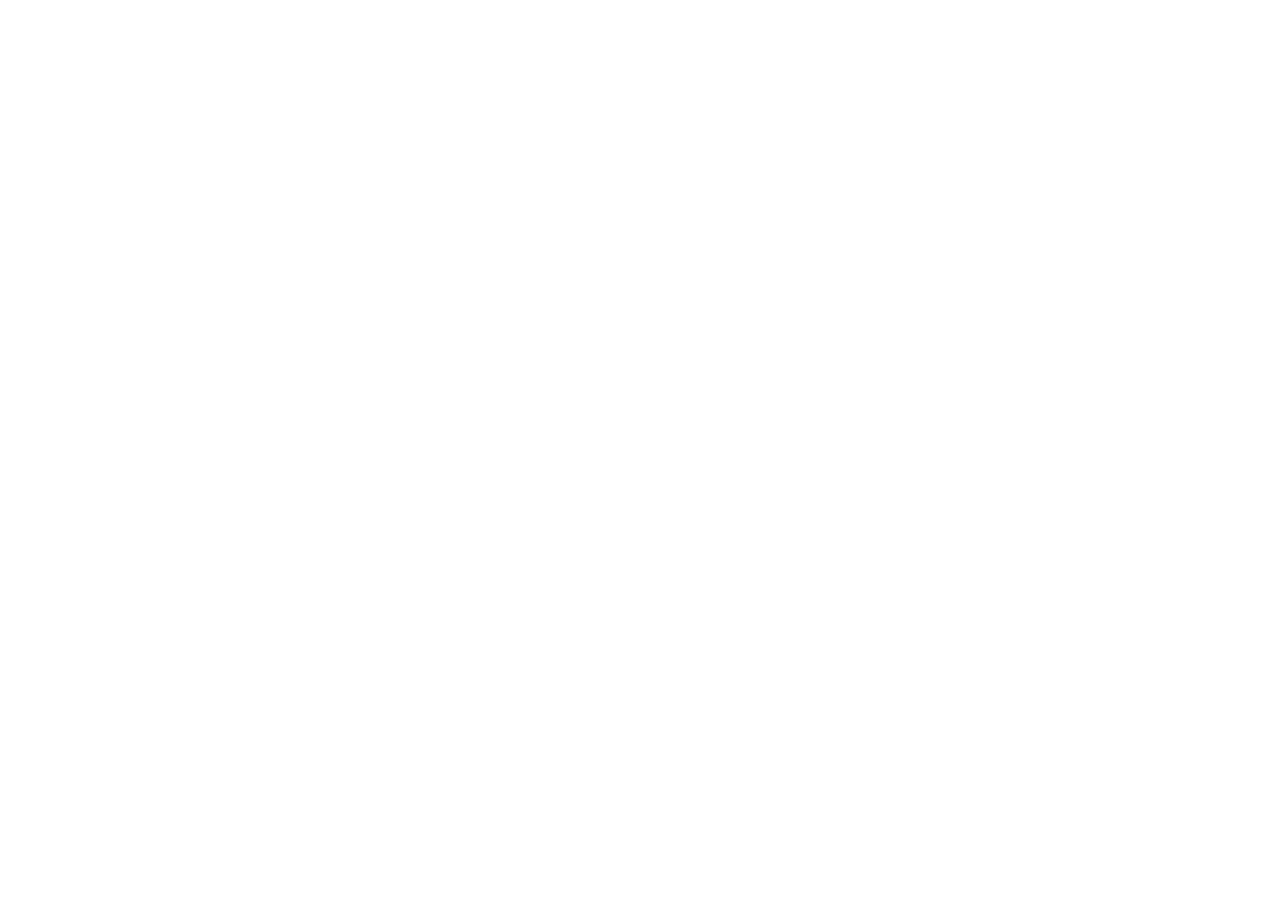
==== index.html @ 34eb6703 "Rename Lightfatv.html to index.html" ====
<!DOCTYPE html>
<html lang="en">

</body>
</html>
<head>
    <meta charset="UTF-8">
    <meta name="viewport" content="width=device-width, initial-scale=1.0">
    <title id="title">LIGHTFA TV

</title>
    <link rel="stylesheet" href="style.css">
<link rel="stylesheet" type="text/css" href="www.lightfatv.com/style.css" />
<script type="text/javascript" src="www.lightfatv.com/lightfatv.js"></script>
</head>
<body>
    <div class="top-bar"></div>
    <div id="player">
        <div id="ytplayer"></div>
    </div>
    </script>
</body>
---- www.lightfatv.com/style.css ----
*{
    box-sizing: border-box;
}

@font-face {
font-family: 'Lato';
src: url('./font/Lato-Regular.ttf');
font-weight: normal;
font-style: normal;
}


.
}

	<style>
    /* Video player styles */
    #player {
        position: relative;
        width: 100%;
        height: 0;
        padding-bottom: 56.25%;
        overflow: hidden;
    }

		#player.playing:before {
			content: "";
			position: absolute;
			top: 0;
			left: 0;
			width: 100%;
			height: 100%;
			background: rgba(0, 0, 0, 0.01);
			z-index: ;
		}
		
		
	#ytplayer {
        position: absolute;
        top: 0;
        left: 0;
        width: 100%;
        height: 100%;
        z-index: 0;
    }

    /* Top bar styles */
    .top-bar {
        position: absolute;
        top: 0;
        left: 0;
        width: 100%;
        height: 70px;
        background-color: #FFFFFF00;
        z-index: 1;
    }
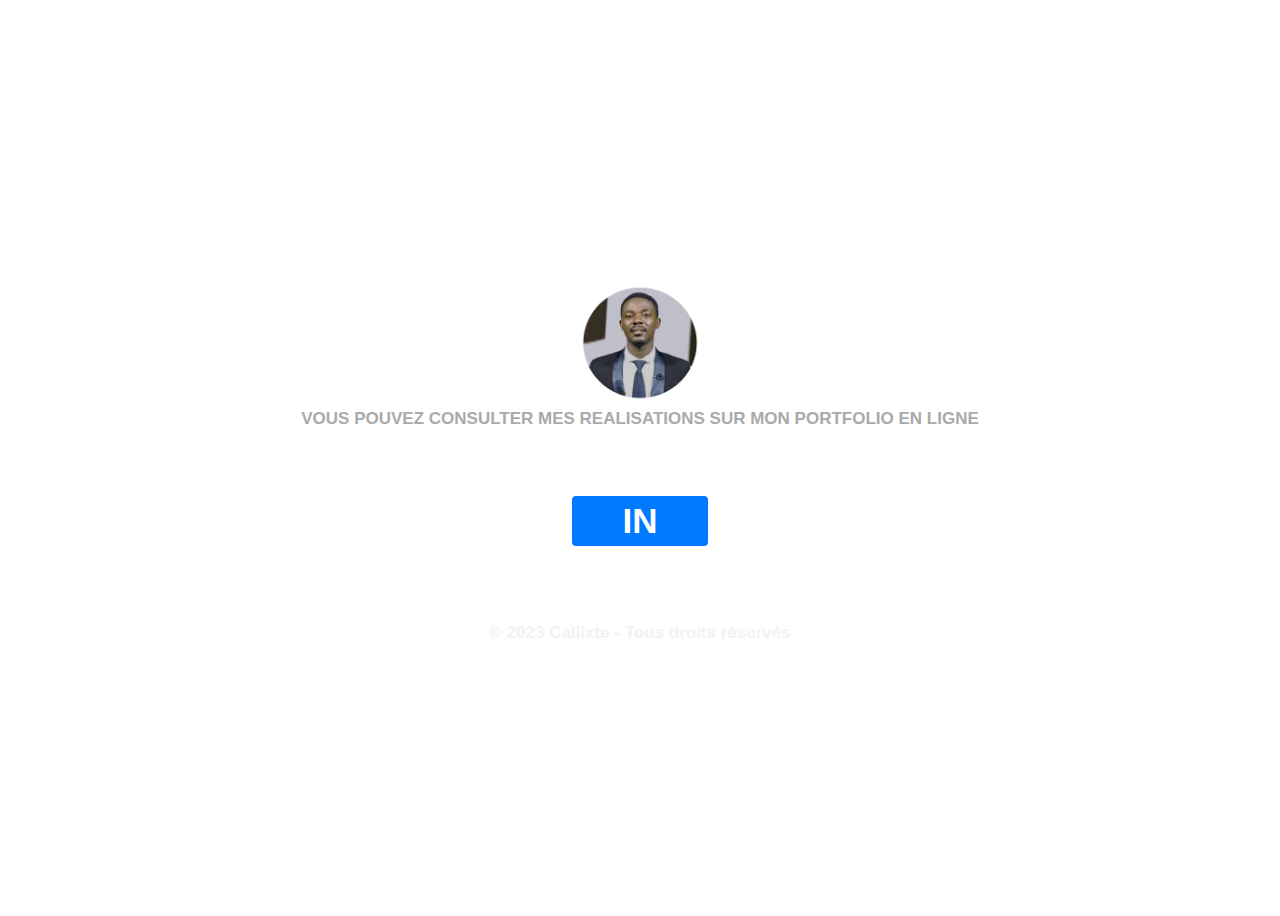
==== commit d8e05c41: "Update index.html" ====
--- a/index.html
+++ b/index.html
@@ -1,22 +1,92 @@
 <!DOCTYPE html>
+<html lang="en">
+<link rel="icon" href="data1/images/11.png" type="image/x-icon">
+<link rel="shortcut icon" href="data1/images/11.png" type="image/x-icon">
+
 <html lang="en">
 
 </body>
 </html>
+
 <head>
     <meta charset="UTF-8">
     <meta name="viewport" content="width=device-width, initial-scale=1.0">
-    <title id="title">LIGHTFA TV
+    <title id="title">CALLIXTE
 
 </title>
     <link rel="stylesheet" href="style.css">
-<link rel="stylesheet" type="text/css" href="www.lightfatv.com/style.css" />
-<script type="text/javascript" src="www.lightfatv.com/lightfatv.js"></script>
+    <!-- <link rel="stylesheet" href="https://fonts.googleapis.com/css?family=Lato:400,700&dispplay=swap" /> -->
+    <!-- Start WOWSlider.com HEAD section -->
+<link rel="stylesheet" type="text/css" href="engine1/style.css" />
+<script type="text/javascript" src="engine1/jquery.js"></script>
+<!-- End WOWSlider.com HEAD section -->
 </head>
-<body>
-    <div class="top-bar"></div>
-    <div id="player">
-        <div id="ytplayer"></div>
-    </div>
-    </script>
-</body>
+<div class="link">
+
+		     <div class="container-login">
+        <div class="logo">
+            <a href="main.html"><img src="data1/images/11.png" alt="">
+			
+      
+		  <!-- Scroll item -->
+ <div class="horizontal-scroll-wrapper squares">
+    <div></div>
+    <div>VOUS POUVEZ CONSULTER MES REALISATIONS SUR MON PORTFOLIO EN LIGNE</div>
+    
+    <div></div>
+	<!DOCTYPE html>
+<html>
+<head>
+	<title>My Page</title>
+	<style>
+		form {
+		  display: flex;
+		  flex-direction: column;
+		  align-items: center;
+		  margin: 50px 0; /* reduced margin */
+		}
+
+		label {
+		  font-size: 16px;
+		  margin-bottom: 5px;
+		}
+
+		input[type="text"] {
+		  padding: 5px;
+		  font-size: 14px;
+		  border: 1px solid #ccc;
+		  border-radius: 4px;
+		  width: 300px;
+		  margin-bottom: 10px;
+		}
+
+		button[type="submit"] {
+		  padding: 5px 10px;
+		  font-size: 35px;
+		  background-color: #007bff;
+		  color: #fff;
+		  border: none;
+		  border-radius: 4px;
+		  cursor: pointer;
+		}
+
+		button[type="submit"]:hover {
+		  background-color: #0062cc;
+		}
+
+	</style>
+</head>
+
+
+			   <div class="title"><marquee> </marquee>
+        </div> <a href=""></a>
+            <a href="main.html">
+            <button class="btn-submit" type="submit">IN</button>
+        </form>
+
+	</form>
+
+			   <div class="title"><marquee> </marquee>
+	
+</div>
+		 <div class="link">© 2023 Callixte - Tous droits réservés</div>
--- a/style.css
+++ b/style.css
@@ -0,0 +1,243 @@
+*{
+    box-sizing: border-box;
+}
+
+@font-face {
+font-family: 'Lato';
+src: url('./font/Lato-Regular.ttf');
+font-weight: normal;
+font-style: normal;
+}
+  
+body{
+    height: 100vh;
+    widows: 90vh;
+    overflow: scroll;
+    font-family: 'Lato',sans-serif;
+    display: flex;
+    font-weight: 700;
+    align-items: center;
+    justify-content: center;
+    color: #555;
+    background: url(data1/images/5.PNG);
+	background-size: cover;
+}
+
+.
+}
+
+.logo{
+    width: 100px ;
+    height: 100px;
+    border-radius: 50%;
+    margin: 0 auto;
+    justify-content: center;
+    align-items: center;
+    display: flex;
+    box-shadow: 0px 0px 2px #00DD80, 0px 0px 0px 5px #ecf0f3, 8px 8px 15px #a7aaaf, -8px -8px 15px #ffffff;
+}
+
+.logo img{
+    width: 120px;
+    height: 120px;
+}
+
+.title{
+    text-align: center;
+    font-size: 58px;
+    padding-top: px;
+    letter-spacing: 0.5px;
+	color: #ffffff;
+}
+
+.sub-title{
+    font-size: 102px;
+    text-align: center;
+    padding-top: 5px;
+}
+
+.custom-fields{
+    width: 100%;
+    padding: 20px 50px 5px 50px;
+}
+
+.custom-fields input{
+    outline: none;
+    border: none;
+    background: none;
+    font-size: 15px;
+    color: #5kjh55;
+    padding: 20px 0px 20px 60px;
+}
+
+.username-field, .password-field{
+    margin-bottom: 25px;
+    border-radius: 30px;
+    padding: 0px 0px 0px 7px;
+    box-shadow: inset 50px 50px 50px #ffffff, inset -50px -50px 50px #ffffff;
+}
+   /*bouton login ici*/
+.btn-submit{
+        outline: none;
+    border: none;
+    cursor: pointer;
+    width: 20%;
+    height: 50px;
+    border-radius: 100px;
+    font-size: 15px;
+    font-weight: 700;
+    font-family: 'Lato', sans-serif;
+    color: #fff;
+    text-align: center;
+    background-color: #CF800212;
+    box-shadow: 3px 3px 8px #FFFFFF, -6px -6px 8px #ffffff;
+}
+
+.btn-submit:hover{
+    background-color: #CF8002;
+}
+
+.btn-submit:active{
+    background-color: #585C5C;
+}
+
+.btn-logout{
+    outline: none;
+    border: none;
+    cursor: pointer;
+    width: 100%;
+    height: 40px;
+    border-radius: 30px;
+    font-size: 15px;
+    font-weight: 700;
+    font-family: 'Lato', sans-serif;
+    color: #fff;
+    text-align: center;
+    background-color: #f55252;
+    margin-top: 10px;
+    box-shadow: 3px 3px 8px #b1b1b1, -6px -6px 8px #ffffff;
+}
+
+.btn-logout:hover{
+    background-color: #ff4848;
+}
+
+.btn-logout:active{
+    background-color: #eb5c5c;
+}
+
+.link{
+    text-align: center;
+    margin-top: 10px;
+	color: #f2f2f2;
+}
+
+.link a{
+    color: #aaa;
+    text-decoration: none;
+    font-size: 17px;
+}
+
+.btn-container{
+    width: 100%;
+    padding: 30px 5px 5px 5px;
+    display: flex;
+    flex-direction: row;
+    flex-wrap: wrap;
+    justify-content: space-between;
+}
+
+.btn-container .btn-option{
+    outline: none;
+    border: none;
+    cursor: pointer;
+    width: 40%;
+    height: 40px;
+    border-radius: 30px;
+    font-size: 15px;
+    font-weight: 700;
+    font-family: 'Lato', sans-serif;
+    color: #fff;
+    text-align: center;
+    background-color: #191041;
+    box-shadow: 3px 3px 8px #, -6px -6px 8px #;
+}
+
+/* .horizontal-scroll-wrapper {
+    width: 20px;
+    height: 20px;
+    overflow-y: auto;
+    overflow-x: hidden;
+    transform:rotate(-90deg) translateY(-100px);
+    transform-origin: right top;
+  }
+
+  .horizontal-scroll-wrapper > div {
+    width: 20px;
+    height: 20px;
+    transform: rotate(90deg);
+    transform-origin: right top; 
+  } */
+
+  .menu-items{
+      margin-top: 15px;
+      margin-bottom: 5px;
+      width: 100%;
+      padding: 10px 10px;
+      padding-bottom: 15px;
+      display: flex;
+      flex-direction: column;
+      justify-content: center;
+      border-radius: 10px;
+      overflow: hidden;
+      box-shadow: 3px 3px 8px #b1b1b1, -6px -6px 8px #ffffff;
+  }
+  .row-items{
+      display: flex;
+      align-items: center;
+      flex-direction: row;
+      justify-content: space-between;
+  }
+
+  .row-items .title, .row-items .price{
+    font-size: 12px;
+    font-family: 'Lato', sans-serif;
+    opacity: 0.85;
+    font-style: oblique;
+  }
+
+  .row-items .title-exp{
+    font-size: 12px;
+    font-family: 'Lato', sans-serif;
+    opacity: 0.85;
+    padding-top: 5px;
+  }
+
+  .box{
+      padding-top: 15px;
+      opacity: 0.6;
+      font-size: 12px;
+      text-align: center;
+  }
+
+  .notice{
+    padding-top: 15px;
+    opacity: 0.6;
+    font-size: 12px;
+    text-align: center;
+    color: coral;
+  }
+  
+  .styled-text {
+  font-size: 18px;
+  font-family: Arial, sans-serif;
+  color: #333;
+  text-align: center;
+  text-transform: uppercase;
+  letter-spacing: 3px;
+  border-radius: 100px;
+  margin: 0;
+  padding: 15px;
+  background-color: #f2f2f2;
+  }
+
--- a/engine1/style.css
+++ b/engine1/style.css
@@ -0,0 +1,358 @@
+/*
+ *	generated by WOW Slider 9.0
+ *	template Galaxy
+ */
+@import url(https://fonts.googleapis.com/css?family=Roboto+Condensed&subset=latin,cyrillic,latin-ext);
+#wowslider-container1 { 
+	display: table;
+	zoom: 1; 
+	position: relative;
+	width: 100%;
+	max-width: 1280px;
+	max-height:720px;
+	margin:0px auto 0px;
+	z-index:90;
+	text-align:left; /* reset align=center */
+	font-size: 10px;
+	text-shadow: none; /* fix some user styles */
+
+	/* reset box-sizing (to boostrap friendly) */
+	-webkit-box-sizing: content-box;
+	-moz-box-sizing: content-box;
+	box-sizing: content-box; 
+}
+* html #wowslider-container1{ width:1280px }
+#wowslider-container1 .ws_images ul{
+	position:relative;
+	width: 10000%; 
+	height:100%;
+	left:0;
+	list-style:none;
+	margin:0;
+	padding:0;
+	border-spacing:0;
+	overflow: visible;
+	/*table-layout:fixed;*/
+}
+#wowslider-container1 .ws_images ul li{
+	position: relative;
+	width:1%;
+	height:100%;
+	line-height:0; /*opera*/
+	overflow: hidden;
+	float:left;
+	/*font-size:0;*/
+	padding:0 0 0 0 !important;
+	margin:0 0 0 0 !important;
+}
+
+#wowslider-container1 .ws_images{
+	position: relative;
+	left:0;
+	top:0;
+	height:100%;
+	max-height:720px;
+	max-width: 1280px;
+	vertical-align: top;
+	border:none;
+	overflow: hidden;
+}
+#wowslider-container1 .ws_images ul a{
+	width:100%;
+	height:100%;
+	max-height:720px;
+	display:block;
+	color:transparent;
+}
+#wowslider-container1 img{
+	max-width: none !important;
+}
+#wowslider-container1 .ws_images .ws_list img,
+#wowslider-container1 .ws_images > div > img{
+	width:100%;
+	border:none 0;
+	max-width: none;
+	padding:0;
+	margin:0;
+}
+#wowslider-container1 .ws_images > div > img {
+	max-height:720px;
+}
+
+#wowslider-container1 .ws_images iframe {
+	position: absolute;
+	z-index: -1;
+}
+
+#wowslider-container1 .ws-title > div {
+	display: inline-block !important;
+}
+
+#wowslider-container1 a{ 
+	text-decoration: none; 
+	outline: none; 
+	border: none; 
+}
+
+#wowslider-container1  .ws_bullets { 
+	float: left;
+	position:absolute;
+	z-index:70;
+}
+#wowslider-container1  .ws_bullets div{
+	position:relative;
+	float:left;
+	font-size: 0px;
+}
+/* compatibility with Joomla styles */
+#wowslider-container1  .ws_bullets a {
+	line-height: 0;
+}
+
+#wowslider-container1  .ws_script{
+	display:none;
+}
+#wowslider-container1 sound, 
+#wowslider-container1 object{
+	position:absolute;
+}
+
+/* prevent some of users reset styles */
+#wowslider-container1 .ws_effect {
+	position: static;
+	width: 100%;
+	height: 100%;
+}
+
+#wowslider-container1 .ws_photoItem {
+	border: 2em solid #fff;
+	margin-left: -2em;
+	margin-top: -2em;
+}
+#wowslider-container1 .ws_cube_side {
+	background: #A6A5A9;
+}
+
+
+#wowslider-container1.ws_gestures {
+	cursor: -webkit-grab;
+	cursor: -moz-grab;
+	cursor: url("[data-uri]"), move;
+}
+#wowslider-container1.ws_gestures.ws_grabbing {
+	cursor: -webkit-grabbing;
+	cursor: -moz-grabbing;
+	cursor: url("[data-uri]"), move;
+}
+
+/* hide controls when video start play */
+#wowslider-container1.ws_video_playing .ws_bullets,
+#wowslider-container1.ws_video_playing .ws_fullscreen,
+#wowslider-container1.ws_video_playing .ws_next,
+#wowslider-container1.ws_video_playing .ws_prev {
+	display: none;
+}
+
+
+/* youtube/vimeo buttons */
+#wowslider-container1 .ws_video_btn {
+	position: absolute;
+	display: none;
+	cursor: pointer;
+	top: 0;
+	left: 0;
+	width: 100%;
+	height: 100%;
+	z-index: 55;
+}
+#wowslider-container1 .ws_video_btn.ws_youtube,
+#wowslider-container1 .ws_video_btn.ws_vimeo {
+	display: block;
+}
+#wowslider-container1 .ws_video_btn div {
+	position: absolute;
+	background-image: url(./playvideo.png);
+	background-size: 200%;
+	top: 50%;
+	left: 50%;
+	width: 7em;
+	height: 5em;
+	margin-left: -3.5em;
+	margin-top: -2.5em;
+}
+#wowslider-container1 .ws_video_btn.ws_youtube div {
+	background-position: 0 0;
+}
+#wowslider-container1 .ws_video_btn.ws_youtube:hover div {
+	background-position: 100% 0;
+}
+#wowslider-container1 .ws_video_btn.ws_vimeo div {
+	background-position: 0 100%;
+}
+#wowslider-container1 .ws_video_btn.ws_vimeo:hover div {
+	background-position: 100% 100%;
+}
+
+#wowslider-container1 .ws_playpause.ws_hide {
+	display: none !important;
+}
+#wowslider-container1  .ws_bullets { 
+	padding: 5px 0; 
+}
+#wowslider-container1 .ws_bullets a { 
+	width: 17px;
+	height: 17px;
+
+	background-image: url(./bullet.png);
+	float: left; 
+	text-indent: -4000px; 
+	position:relative;
+	margin-left:0px;
+	color:transparent;
+	background-size: 100%;
+}
+#wowslider-container1 .ws_bullets a:hover, #wowslider-container1 .ws_bullets a.ws_selbull{
+	background-position: 0 100%;
+}
+#wowslider-container1 a.ws_next, #wowslider-container1 a.ws_prev {
+	position:absolute;
+	top:50%;
+	margin-top:-4.2em;
+	z-index:60;
+	width: 4.2em;	
+	height: 8.4em;
+	background-image: url(./arrows.png);
+	background-size: 200%;
+	opacity: 1;
+}
+#wowslider-container1 a.ws_next{
+	background-position: 0 0;
+	right: 0;
+}
+#wowslider-container1 a.ws_prev {
+	background-position: 100% 0;
+	left: 0;
+}
+
+/*playpause*/
+#wowslider-container1 .ws_playpause {
+    width: 8.4em;
+    height: 8.4em;
+    position: absolute;
+    top: 50%;
+    left: 50%;
+    margin-left: -4.2em;
+    margin-top: -4.2em;
+    z-index: 59;
+	background-size: 100%;
+	opacity: 1;
+}
+
+#wowslider-container1 .ws_pause {
+    background-image: url(./pause.png);
+}
+
+#wowslider-container1 .ws_play {
+    background-image: url(./play.png);
+}/* bottom right */
+#wowslider-container1  .ws_bullets {
+    bottom: 30px;
+	right: 10px;
+}
+
+#wowslider-container1 .ws-title {
+	position: absolute;
+	display: block;
+	font: 5.1em 'Roboto Condensed', 'MS Sans Serif', Geneva, sans-serif;
+	bottom: 1em;
+	left: 0;
+	padding: 0.25em 0.5em;
+	margin-right: 10.5em;
+	color: #ececec;
+	background-color:
+    padding: 0.1em 10em 10.em 9.1em;
+    border-radius: 0 1000px 1000px 0;
+	z-index: 500;
+	line-height: 0.6em;
+	text-transform: none;
+}
+
+#wowslider-container1 .ws-title div,#wowslider-container1 .ws-title span{
+	display:inline-block;
+	opacity:1;
+}
+#wowslider-container1 .ws-title div{
+	display:block;
+	margin-top:220.6em;
+	font-size: 200.571em;
+}
+#wowslider-container1 .ws-title span{
+	text-transform: uppercase; 
+}#wowslider-container1 .ws_images > ul{
+	animation: wsBasic 8s infinite;
+	-moz-animation: wsBasic 8s infinite;
+	-webkit-animation: wsBasic 8s infinite;
+}
+@keyframes wsBasic{0%{left:-0%} 25%{left:-0%} 50%{left:-100%} 75%{left:-100%} }
+@-moz-keyframes wsBasic{0%{left:-0%} 25%{left:-0%} 50%{left:-100%} 75%{left:-100%} }
+@-webkit-keyframes wsBasic{0%{left:-0%} 25%{left:-0%} 50%{left:-100%} 75%{left:-100%} }
+
+#wowslider-container1 .ws_bullets  a img{
+	text-indent:0;
+	display:block;
+	bottom:20px;
+	left:-43px;
+	visibility:hidden;
+	position:absolute;
+    border: 4px solid #FFF;
+	max-width:none;
+}
+#wowslider-container1 .ws_bullets a:hover img{
+	visibility:visible;
+}
+
+#wowslider-container1 .ws_bulframe div div{
+	height:48px;
+	overflow:visible;
+	position:relative;
+}
+#wowslider-container1 .ws_bulframe div {
+	left:0;
+	overflow:hidden;
+	position:relative;
+	width:84px;
+	background-color:#FFFFFF;
+}
+#wowslider-container1  .ws_bullets .ws_bulframe{
+	display:none;
+	bottom:26px;
+	overflow:visible;
+	position:absolute;
+	cursor:pointer;
+    border: 4px solid #FFF;
+}
+#wowslider-container1 .ws_bulframe span{
+	display:block;
+	position:absolute;
+	bottom:-11px;
+	margin-left:-2px;
+	left:43px;
+	background:url(./triangle.png);
+	width:13px;
+	height:7px;
+}#wowslider-container1 .ws_bulframe div div{
+	height: auto;
+}
+
+@media all and (max-width:760px) {
+	#wowslider-container1 .ws_fullscreen {
+		display: block;
+	}
+}
+@media all and (max-width:600px){
+	#wowslider-container1 .ws_controls,
+	#wowslider-container1 .ws_bullets,
+	#wowslider-container1 .ws_thumbs{
+		display: none
+	}
+}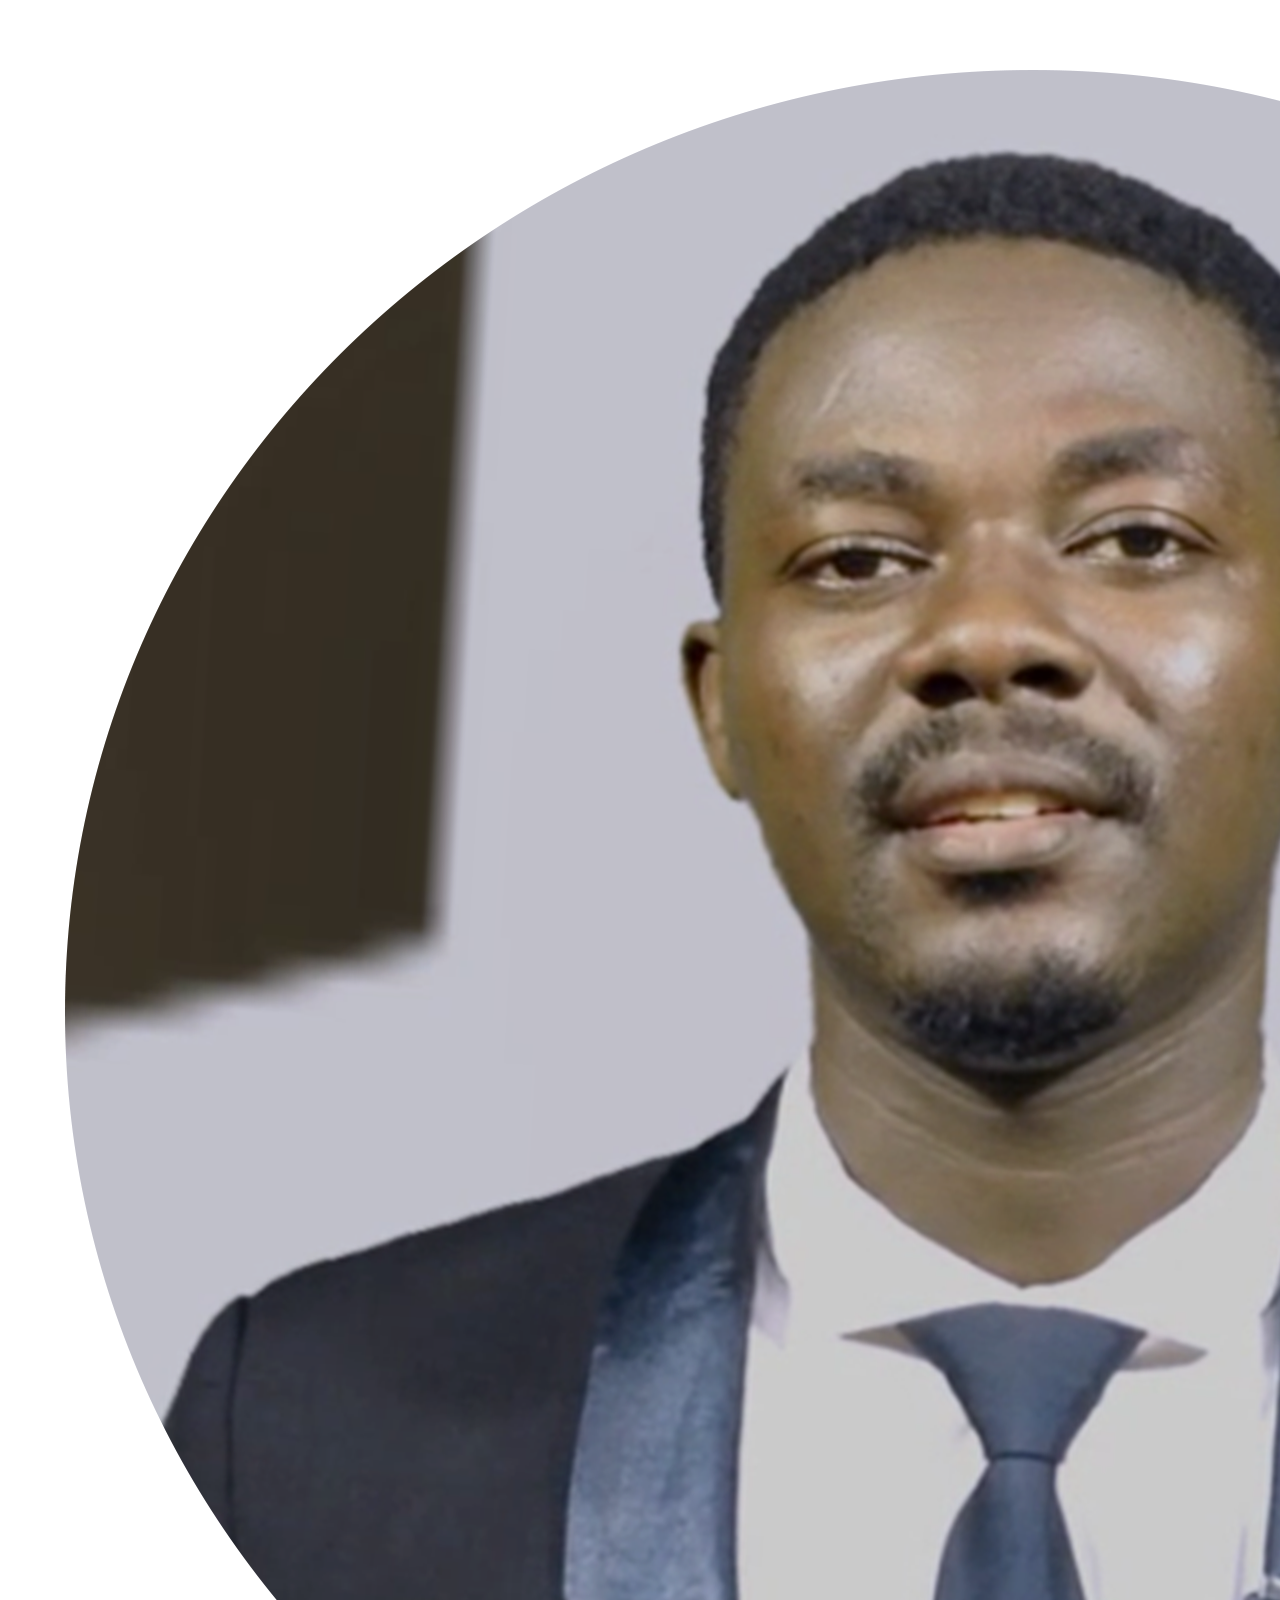
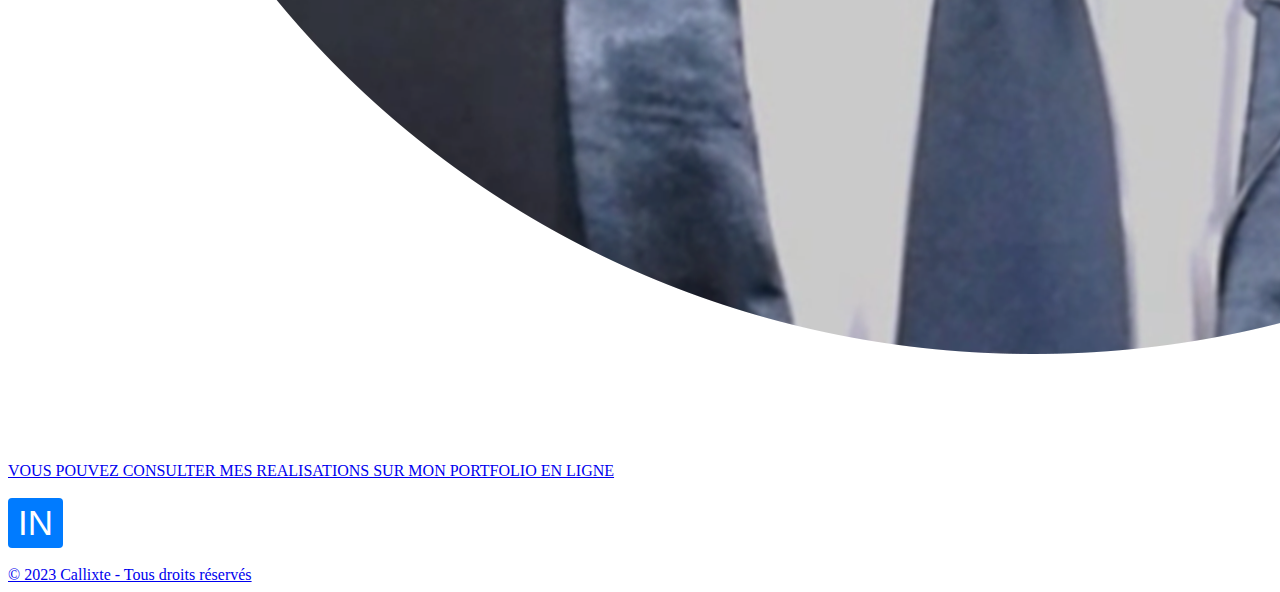
==== commit ae56b130: "Update index.html" ====
--- a/index.html
+++ b/index.html
@@ -86,7 +86,7 @@
 
 	</form>
 
-			   <div class="title"><marquee> </marquee>
+			  <div class="title"><marquee> </marquee>
 	
 </div>
 		 <div class="link">© 2023 Callixte - Tous droits réservés</div>
--- a/style.css
+++ b/style.css
@@ -8,236 +8,50 @@
 font-weight: normal;
 font-style: normal;
 }
-  
-body{
-    height: 100vh;
-    widows: 90vh;
-    overflow: scroll;
-    font-family: 'Lato',sans-serif;
-    display: flex;
-    font-weight: 700;
-    align-items: center;
-    justify-content: center;
-    color: #555;
-    background: url(data1/images/5.PNG);
-	background-size: cover;
-}
+
 
 .
 }
 
-.logo{
-    width: 100px ;
-    height: 100px;
-    border-radius: 50%;
-    margin: 0 auto;
-    justify-content: center;
-    align-items: center;
-    display: flex;
-    box-shadow: 0px 0px 2px #00DD80, 0px 0px 0px 5px #ecf0f3, 8px 8px 15px #a7aaaf, -8px -8px 15px #ffffff;
-}
+	<style>
+    /* Video player styles */
+    #player {
+        position: relative;
+        width: 100%;
+        height: 0;
+        padding-bottom: 56.25%;
+        overflow: hidden;
+    }
 
-.logo img{
-    width: 120px;
-    height: 120px;
-}
+		#player.playing:before {
+			content: "";
+			position: absolute;
+			top: 0;
+			left: 0;
+			width: 100%;
+			height: 100%;
+			background: rgba(0, 0, 0, 0.01);
+			z-index: ;
+		}
+		
+		
+	#ytplayer {
+        position: absolute;
+        top: 0;
+        left: 0;
+        width: 100%;
+        height: 100%;
+        z-index: 0;
+    }
 
-.title{
-    text-align: center;
-    font-size: 58px;
-    padding-top: px;
-    letter-spacing: 0.5px;
-	color: #ffffff;
-}
-
-.sub-title{
-    font-size: 102px;
-    text-align: center;
-    padding-top: 5px;
-}
-
-.custom-fields{
-    width: 100%;
-    padding: 20px 50px 5px 50px;
-}
-
-.custom-fields input{
-    outline: none;
-    border: none;
-    background: none;
-    font-size: 15px;
-    color: #5kjh55;
-    padding: 20px 0px 20px 60px;
-}
-
-.username-field, .password-field{
-    margin-bottom: 25px;
-    border-radius: 30px;
-    padding: 0px 0px 0px 7px;
-    box-shadow: inset 50px 50px 50px #ffffff, inset -50px -50px 50px #ffffff;
-}
-   /*bouton login ici*/
-.btn-submit{
-        outline: none;
-    border: none;
-    cursor: pointer;
-    width: 20%;
-    height: 50px;
-    border-radius: 100px;
-    font-size: 15px;
-    font-weight: 700;
-    font-family: 'Lato', sans-serif;
-    color: #fff;
-    text-align: center;
-    background-color: #CF800212;
-    box-shadow: 3px 3px 8px #FFFFFF, -6px -6px 8px #ffffff;
-}
-
-.btn-submit:hover{
-    background-color: #CF8002;
-}
-
-.btn-submit:active{
-    background-color: #585C5C;
-}
-
-.btn-logout{
-    outline: none;
-    border: none;
-    cursor: pointer;
-    width: 100%;
-    height: 40px;
-    border-radius: 30px;
-    font-size: 15px;
-    font-weight: 700;
-    font-family: 'Lato', sans-serif;
-    color: #fff;
-    text-align: center;
-    background-color: #f55252;
-    margin-top: 10px;
-    box-shadow: 3px 3px 8px #b1b1b1, -6px -6px 8px #ffffff;
-}
-
-.btn-logout:hover{
-    background-color: #ff4848;
-}
-
-.btn-logout:active{
-    background-color: #eb5c5c;
-}
-
-.link{
-    text-align: center;
-    margin-top: 10px;
-	color: #f2f2f2;
-}
-
-.link a{
-    color: #aaa;
-    text-decoration: none;
-    font-size: 17px;
-}
-
-.btn-container{
-    width: 100%;
-    padding: 30px 5px 5px 5px;
-    display: flex;
-    flex-direction: row;
-    flex-wrap: wrap;
-    justify-content: space-between;
-}
-
-.btn-container .btn-option{
-    outline: none;
-    border: none;
-    cursor: pointer;
-    width: 40%;
-    height: 40px;
-    border-radius: 30px;
-    font-size: 15px;
-    font-weight: 700;
-    font-family: 'Lato', sans-serif;
-    color: #fff;
-    text-align: center;
-    background-color: #191041;
-    box-shadow: 3px 3px 8px #, -6px -6px 8px #;
-}
-
-/* .horizontal-scroll-wrapper {
-    width: 20px;
-    height: 20px;
-    overflow-y: auto;
-    overflow-x: hidden;
-    transform:rotate(-90deg) translateY(-100px);
-    transform-origin: right top;
-  }
-
-  .horizontal-scroll-wrapper > div {
-    width: 20px;
-    height: 20px;
-    transform: rotate(90deg);
-    transform-origin: right top; 
-  } */
-
-  .menu-items{
-      margin-top: 15px;
-      margin-bottom: 5px;
-      width: 100%;
-      padding: 10px 10px;
-      padding-bottom: 15px;
-      display: flex;
-      flex-direction: column;
-      justify-content: center;
-      border-radius: 10px;
-      overflow: hidden;
-      box-shadow: 3px 3px 8px #b1b1b1, -6px -6px 8px #ffffff;
-  }
-  .row-items{
-      display: flex;
-      align-items: center;
-      flex-direction: row;
-      justify-content: space-between;
-  }
-
-  .row-items .title, .row-items .price{
-    font-size: 12px;
-    font-family: 'Lato', sans-serif;
-    opacity: 0.85;
-    font-style: oblique;
-  }
-
-  .row-items .title-exp{
-    font-size: 12px;
-    font-family: 'Lato', sans-serif;
-    opacity: 0.85;
-    padding-top: 5px;
-  }
-
-  .box{
-      padding-top: 15px;
-      opacity: 0.6;
-      font-size: 12px;
-      text-align: center;
-  }
-
-  .notice{
-    padding-top: 15px;
-    opacity: 0.6;
-    font-size: 12px;
-    text-align: center;
-    color: coral;
-  }
-  
-  .styled-text {
-  font-size: 18px;
-  font-family: Arial, sans-serif;
-  color: #333;
-  text-align: center;
-  text-transform: uppercase;
-  letter-spacing: 3px;
-  border-radius: 100px;
-  margin: 0;
-  padding: 15px;
-  background-color: #f2f2f2;
-  }
-
+    /* Top bar styles */
+    .top-bar {
+        position: absolute;
+        top: 0;
+        left: 0;
+        width: 100%;
+        height: 70px;
+        background-color: #FFFFFF00;
+        z-index: 1;
+    }
+	